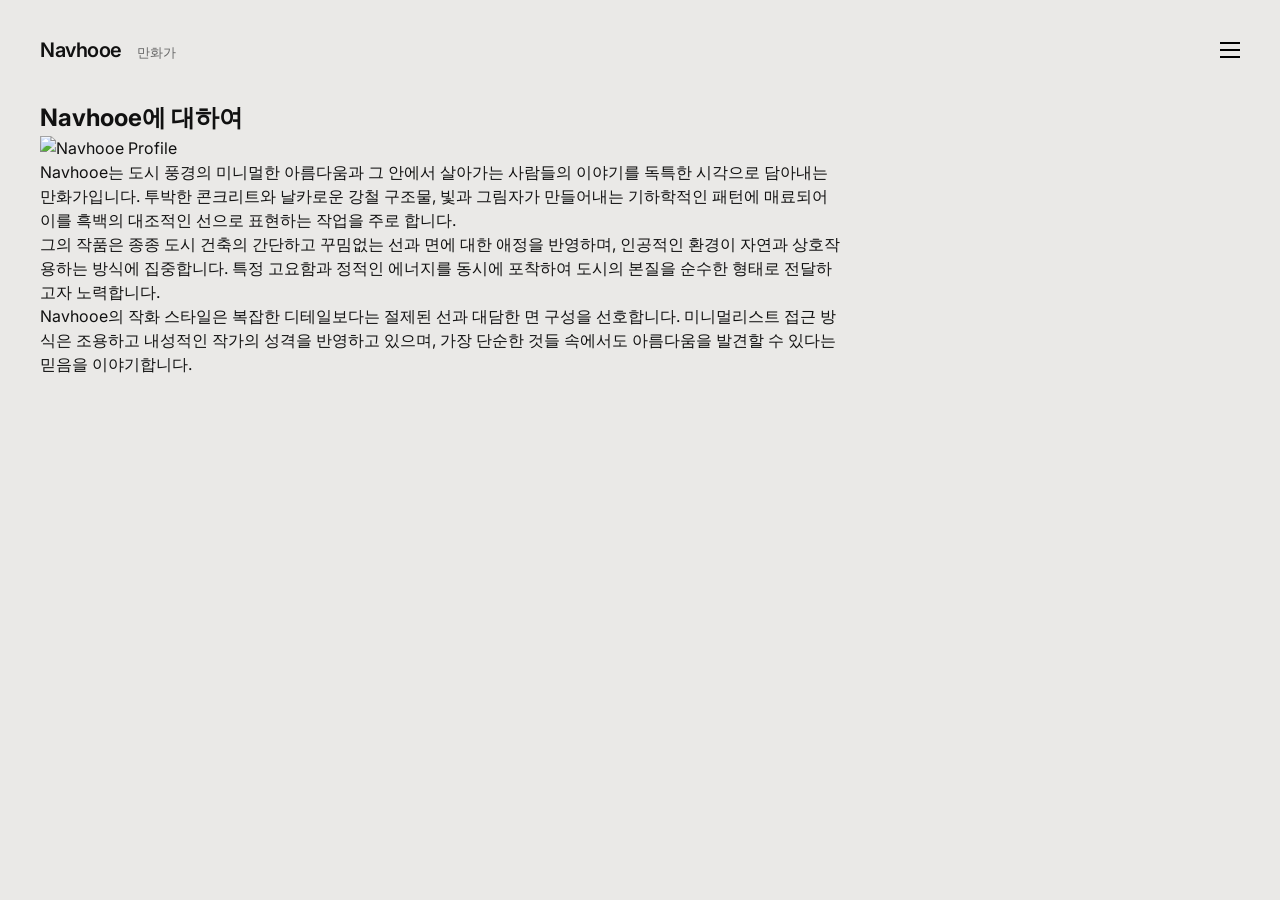
==== about.html @ 32b926d5 "Add files via upload" ====
<!DOCTYPE html>
<html lang="ko">
<head>
    <meta charset="UTF-8">
    <meta name="viewport" content="width=device-width, initial-scale=1.0">
    <title>Navhooe | About</title>
    <link rel="preconnect" href="https://fonts.googleapis.com">
    <link href="https://fonts.googleapis.com/css2?family=Inter:wght@300;400;600&display=swap" rel="stylesheet">
    <link rel="stylesheet" href="style.css">
</head>
<body>

    <header class="site-header">
        <div class="header-left">
            <h1 class="site-logo"><a href="index.html">Navhooe</a></h1>
            <span class="site-subtitle">만화가</span>
        </div>
        <button class="menu-toggle" id="menu-open-btn" aria-label="메뉴 열기">
            <span></span>
            <span></span>
            <span></span>
        </button>
    </header>

    <div class="menu-overlay" id="menu-overlay-area">
        <button class="menu-toggle" id="menu-close-btn" aria-label="메뉴 닫기" style="position: absolute; top: 40px; right: 40px;">
            <span></span>
            <span></span>
            <span></span>
        </button>
        <ul>
            <li><a href="index.html">포트폴리오</a></li>
            <li><a href="about.html">이 사이트에 대하여</a></li>
            <li><a href="#">연락하기</a></li>
        </ul>
    </div>

    <main class="about-container">
        <h2 class="about-page-title">Navhooe에 대하여</h2>
        
        <img src="https://images.unsplash.com/photo-1599566150163-29194dcaad36?&auto=format&fit=crop&w=600&q=80" alt="Navhooe Profile" class="about-page-image">
        
        <div class="about-page-body">
            <p>Navhooe는 도시 풍경의 미니멀한 아름다움과 그 안에서 살아가는 사람들의 이야기를 독특한 시각으로 담아내는 만화가입니다. 투박한 콘크리트와 날카로운 강철 구조물, 빛과 그림자가 만들어내는 기하학적인 패턴에 매료되어 이를 흑백의 대조적인 선으로 표현하는 작업을 주로 합니다.</p>
            <p>그의 작품은 종종 도시 건축의 간단하고 꾸밈없는 선과 면에 대한 애정을 반영하며, 인공적인 환경이 자연과 상호작용하는 방식에 집중합니다. 특정 고요함과 정적인 에너지를 동시에 포착하여 도시의 본질을 순수한 형태로 전달하고자 노력합니다.</p>
            <p>Navhooe의 작화 스타일은 복잡한 디테일보다는 절제된 선과 대담한 면 구성을 선호합니다. 미니멀리스트 접근 방식은 조용하고 내성적인 작가의 성격을 반영하고 있으며, 가장 단순한 것들 속에서도 아름다움을 발견할 수 있다는 믿음을 이야기합니다.</p>
        </div>
    </main>

    <script src="script.js"></script>
</body>
</html>
---- style.css ----
/* style.css */

/* --- 기본 설정 및 폰트 --- */
* { box-sizing: border-box; margin: 0; padding: 0; }
body {
    background-color: #eae9e7; /* 레퍼런스의 따뜻한 그레이 배경색 */
    color: #111;
    font-family: 'Inter', sans-serif; /* 전체 고딕체 적용 */
    line-height: 1.5;
    padding: 0 40px; /* 좌우 여백 */
    -webkit-font-smoothing: antialiased;
    position: relative; /* 오버레이 메뉴를 위해 */
    overflow-x: hidden;
}

a { text-decoration: none; color: inherit; transition: opacity 0.3s; }
a:hover { opacity: 0.6; }

/* --- 헤더 스타일: 좌 로고, 우 햄버거 (공통) --- */
.site-header {
    height: 100px;
    display: flex;
    justify-content: space-between;
    align-items: center;
    max-width: 1400px;
    margin: 0 auto;
    position: relative; /* 메뉴 토글 버튼을 위해 */
}

.header-left { display: flex; align-items: baseline; gap: 15px; }
/* 로고 및 직업 변경: Navhooe 만화가 */
.site-logo { font-size: 20px; font-weight: 600; letter-spacing: -0.5px; }
.site-subtitle { font-size: 13px; font-weight: 300; color: #666; }

/* --- 햄버거 메뉴 토글 버튼 (공통) --- */
.menu-toggle {
    background: none; border: none; cursor: pointer;
    width: 20px; height: 16px;
    display: flex; flex-direction: column; justify-content: space-between;
    z-index: 1001; /* 오버레이보다 위 */
}
.menu-toggle span { display: block; width: 100%; height: 2px; background-color: #000; transition: all 0.3s; }

/* 메뉴가 열렸을 때 햄버거 아이콘 변환 (X 형태) */
.menu-open .menu-toggle span:nth-child(1) { transform: rotate(45deg) translate(5px, 5px); }
.menu-open .menu-toggle span:nth-child(2) { opacity: 0; }
.menu-open .menu-toggle span:nth-child(3) { transform: rotate(-45deg) translate(5px, -5px); }

/* --- 오버레이 드롭다운 메뉴 스타일 (공통) --- */
.menu-overlay {
    position: fixed;
    top: 0; left: 0;
    width: 100%; height: 100%;
    background-color: rgba(234, 233, 231, 0.95); /* 투명한 따뜻한 그레이 배경 */
    z-index: 1000;
    display: flex;
    flex-direction: column;
    justify-content: center;
    align-items: center;
    opacity: 0; visibility: hidden; /* 기본: 숨김 */
    transition: all 0.4s ease-in-out;
}

/* 메뉴가 열렸을 때 오버레이 활성화 */
.menu-open .menu-overlay { opacity: 1; visibility: visible; }

.menu-overlay ul { list-style: none; text-align: center; }
.menu-overlay li { margin: 25px 0; }
.menu-overlay a {
    font-size: 28px;
    font-weight: 400;
    color: #000;
}
.menu-overlay a:hover { color: #888; }

/* --- [메인] 조밀한 불규칙 갤러리 (Masonry 레이아웃) --- */
.gallery-container {
    max-width: 1400px;
    margin: 20px auto 100px;
    column-count: 3; /* 세로 컬럼 수 */
    column-gap: 30px; /* 컬럼 사이 간격 */
}

/* 개별 이미지 아이템 - [수정] 클릭 가능하게 */
.post-article-card {
    break-inside: avoid; /* 이미지가 컬럼 사이에서 잘리지 않도록 함 */
    margin-bottom: 30px; /* 아래쪽 간격 */
    display: block; /* 클릭 가능 */
}

.post-image-thumbnail {
    width: 100%;
    height: auto;
    display: block;
    transition: transform 0.4s ease;
}
/* 호버 효과 */
.post-article-card:hover .post-image-thumbnail { transform: scale(1.03); }

/* --- [상세 페이지] 스타일 (post.html 용) --- */
.detail-container {
    max-width: 1000px;
    margin: 60px auto 100px;
}

.detail-post-article {
    text-align: left; /* 기본 정렬 */
}

.detail-post-image {
    width: 100%;
    height: auto;
    display: block;
    margin-bottom: 40px;
}

.detail-post-meta-area {
    margin-bottom: 30px;
}

.detail-post-title {
    font-size: 28px;
    font-weight: 600;
    margin-bottom: 10px;
}

.detail-post-date {
    font-size: 14px;
    color: #666;
    margin-bottom: 25px;
}

.detail-post-body {
    font-size: 16px;
    color: #333;
    max-width: 700px; /* 본문 폭 제한 */
    margin: 0 0 0 auto; /* [수정] 본문만 오른쪽 정렬 - image_2.png 스타일 */
}

/* --- [About 페이지] 스타일 (about.html 용) - [핵심] 가운데 정렬 --- */
.about-container {
    max-width: 800px;
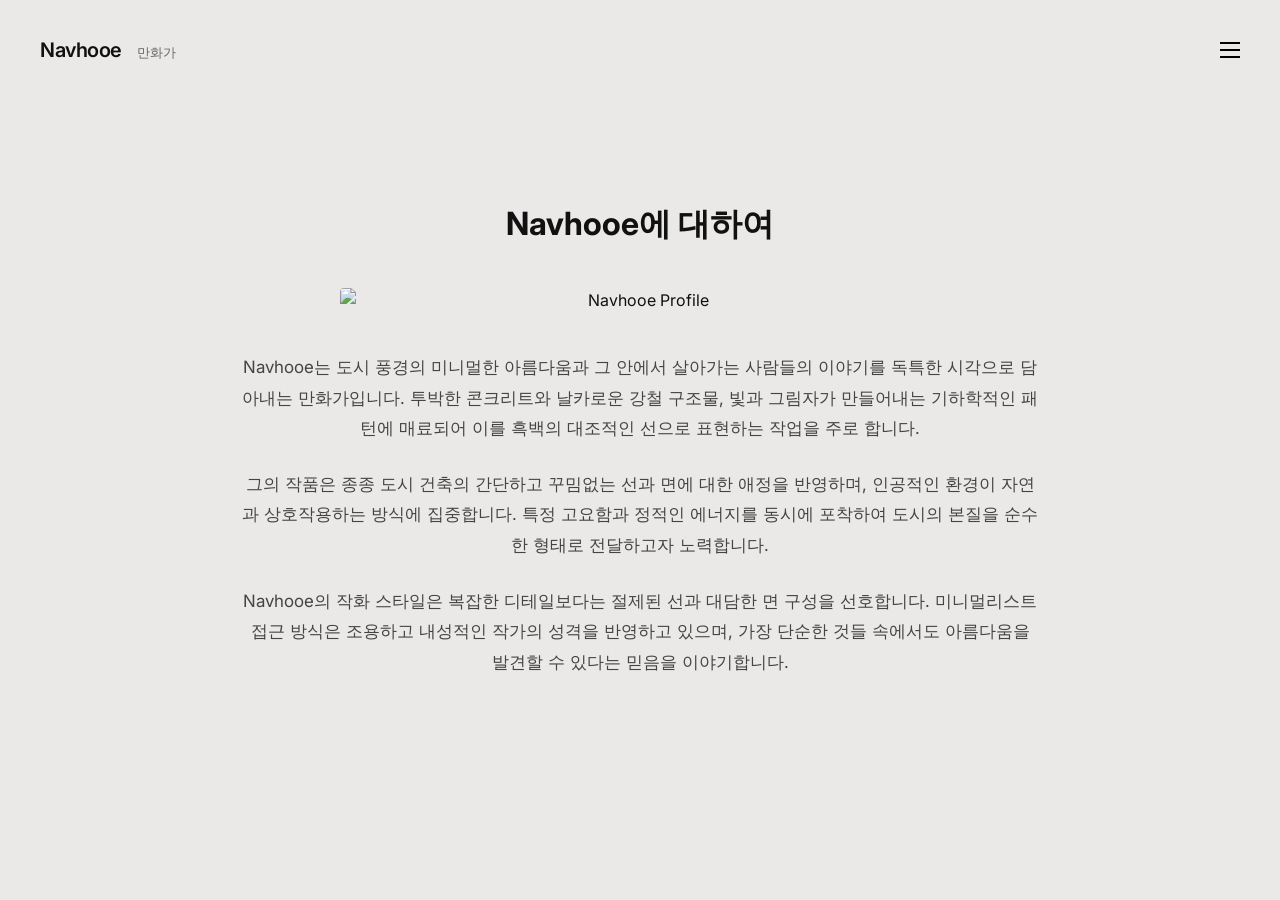
==== commit ee11ff39: "Add files via upload" ====
--- a/about.html
+++ b/about.html
@@ -15,7 +15,7 @@
             <h1 class="site-logo"><a href="index.html">Navhooe</a></h1>
             <span class="site-subtitle">만화가</span>
         </div>
-        <button class="menu-toggle" id="menu-open-btn" aria-label="메뉴 열기">
+        <button class="menu-toggle" id="menu-toggle-btn" aria-label="메뉴 열기">
             <span></span>
             <span></span>
             <span></span>
@@ -23,15 +23,12 @@
     </header>
 
     <div class="menu-overlay" id="menu-overlay-area">
-        <button class="menu-toggle" id="menu-close-btn" aria-label="메뉴 닫기" style="position: absolute; top: 40px; right: 40px;">
-            <span></span>
-            <span></span>
-            <span></span>
+        <button class="close-overlay" id="close-overlay-btn" aria-label="메뉴 닫기">
+            X
         </button>
         <ul>
             <li><a href="index.html">포트폴리오</a></li>
-            <li><a href="about.html">이 사이트에 대하여</a></li>
-            <li><a href="#">연락하기</a></li>
+            <li><a href="about.html">Erma에 대하여</a></li>
         </ul>
     </div>
 
--- a/style.css
+++ b/style.css
@@ -13,8 +13,19 @@
     overflow-x: hidden;
 }
 
-a { text-decoration: none; color: inherit; transition: opacity 0.3s; }
-a:hover { opacity: 0.6; }
+/* --- [핵심] 촌스러운 링크 스타일 제거 및 세련된 호버 효과 --- */
+a {
+    text-decoration: none; /* 밑줄 제거 */
+    color: #111; /* 보라색 대신 검정색 고정 */
+    transition: opacity 0.3s;
+}
+/* 다 가본 링크 색 제거: a:visited, a:active 모두 color를 #111로 고정 */
+a:visited, a:active {
+    color: #111; 
+}
+a:hover {
+    color: #888; /* 호버했을 때만 부드럽게 색 변화 */
+}
 
 /* --- 헤더 스타일: 좌 로고, 우 햄버거 (공통) --- */
 .site-header {
@@ -28,7 +39,6 @@
 }
 
 .header-left { display: flex; align-items: baseline; gap: 15px; }
-/* 로고 및 직업 변경: Navhooe 만화가 */
 .site-logo { font-size: 20px; font-weight: 600; letter-spacing: -0.5px; }
 .site-subtitle { font-size: 13px; font-weight: 300; color: #666; }
 
@@ -46,11 +56,11 @@
 .menu-open .menu-toggle span:nth-child(2) { opacity: 0; }
 .menu-open .menu-toggle span:nth-child(3) { transform: rotate(-45deg) translate(5px, -5px); }
 
-/* --- 오버레이 드롭다운 메뉴 스타일 (공통) --- */
+/* --- [수정] 오버레이 드롭다운 메뉴 스타일 (image_4.png처럼) --- */
 .menu-overlay {
     position: fixed;
     top: 0; left: 0;
-    width: 100%; height: 100%;
+    width: 100vw; height: 100vh;
     background-color: rgba(234, 233, 231, 0.95); /* 투명한 따뜻한 그레이 배경 */
     z-index: 1000;
     display: flex;
@@ -73,6 +83,22 @@
 }
 .menu-overlay a:hover { color: #888; }
 
+/* 오버레이 전용 'X' 닫기 아이콘 */
+.close-overlay {
+    position: absolute;
+    top: 40px;
+    right: 40px;
+    background: none;
+    border: none;
+    cursor: pointer;
+    font-size: 24px;
+    color: #000;
+    z-index: 1002;
+    display: none; /* 기본 숨김 */
+}
+.menu-open .close-overlay { display: block; } /* 메뉴 열렸을 때만 표시 */
+
+
 /* --- [메인] 조밀한 불규칙 갤러리 (Masonry 레이아웃) --- */
 .gallery-container {
     max-width: 1400px;
@@ -81,21 +107,20 @@
     column-gap: 30px; /* 컬럼 사이 간격 */
 }
 
-/* 개별 이미지 아이템 - [수정] 클릭 가능하게 */
+/* [핵심] 개별 포스트 아이템 - 클릭 가능하게 `<a>`로 구성 */
 .post-article-card {
     break-inside: avoid; /* 이미지가 컬럼 사이에서 잘리지 않도록 함 */
     margin-bottom: 30px; /* 아래쪽 간격 */
     display: block; /* 클릭 가능 */
-}
+    transition: transform 0.4s ease;
+}
+.post-article-card:hover { transform: scale(1.03); } /* 호버 효과 */
 
 .post-image-thumbnail {
     width: 100%;
     height: auto;
     display: block;
-    transition: transform 0.4s ease;
-}
-/* 호버 효과 */
-.post-article-card:hover .post-image-thumbnail { transform: scale(1.03); }
+}
 
 /* --- [상세 페이지] 스타일 (post.html 용) --- */
 .detail-container {
@@ -139,4 +164,42 @@
 
 /* --- [About 페이지] 스타일 (about.html 용) - [핵심] 가운데 정렬 --- */
 .about-container {
-    max-width: 800px;+    max-width: 800px;
+    margin: 100px auto;
+    text-align: center; /* 전체 가운데 정렬 */
+}
+
+.about-page-title {
+    font-size: 32px;
+    font-weight: 700;
+    margin-bottom: 40px;
+}
+
+.about-page-image {
+    width: 100%;
+    height: auto;
+    max-width: 600px;
+    border-radius: 4px;
+    margin: 0 auto 40px;
+    display: block;
+}
+
+.about-page-body p {
+    font-size: 17px;
+    color: #444;
+    margin-bottom: 25px;
+    line-height: 1.8;
+}
+
+/* --- 모바일 대응 --- */
+@media (max-width: 900px) {
+    body { padding: 0 20px; }
+    .gallery-container { column-count: 2; column-gap: 20px; }
+    .detail-container, .about-container { margin: 40px auto; }
+}
+@media (max-width: 600px) {
+    .gallery-container { column-count: 1; column-gap: 15px; }
+    .menu-overlay a { font-size: 20px; }
+    .detail-post-title { font-size: 22px; }
+    .detail-post-body { margin: 0; text-align: left; } /* 모바일에선 왼쪽 정렬 */
+}
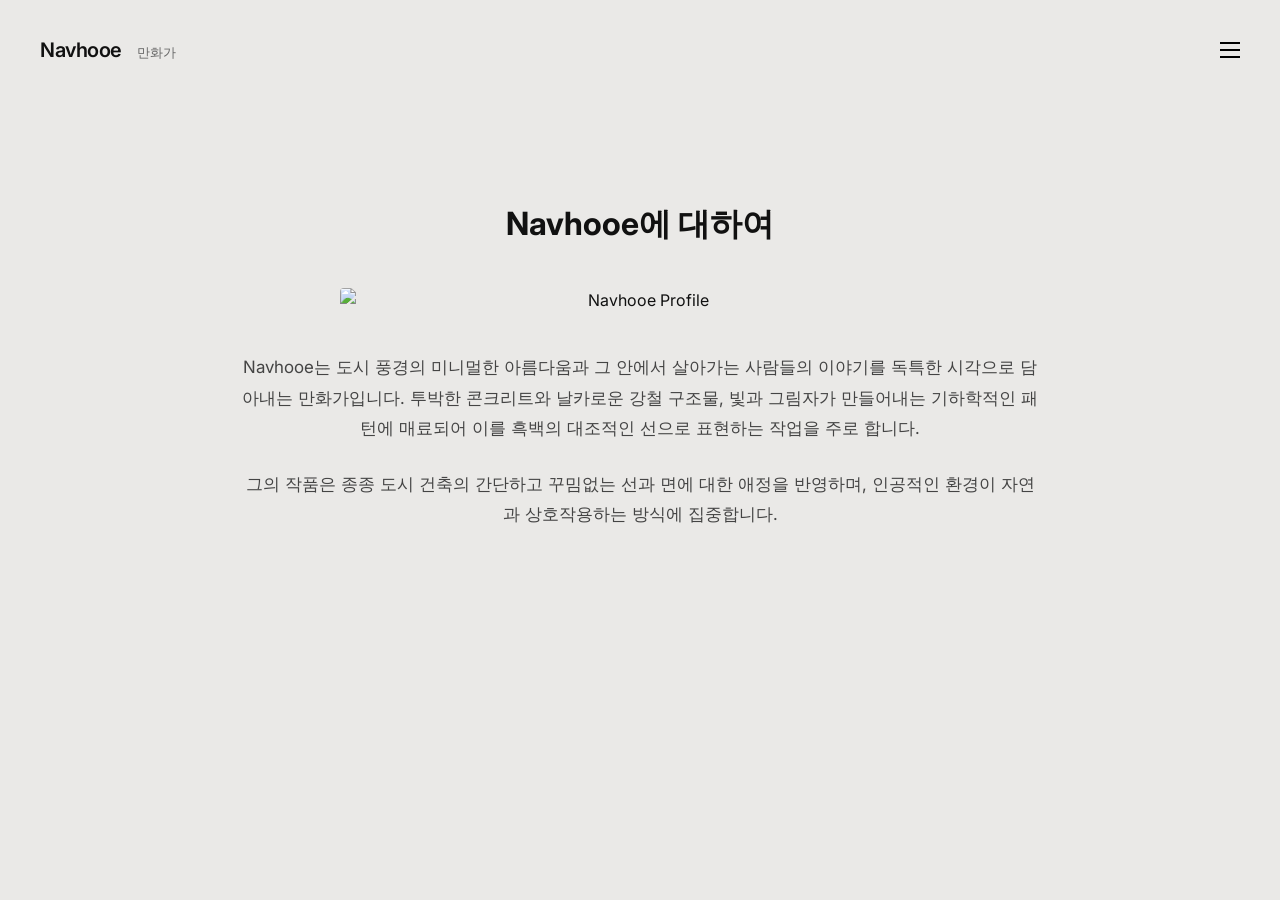
==== commit 805f4c83: "Add files via upload" ====
--- a/about.html
+++ b/about.html
@@ -9,41 +9,32 @@
     <link rel="stylesheet" href="style.css">
 </head>
 <body>
-
     <header class="site-header">
         <div class="header-left">
             <h1 class="site-logo"><a href="index.html">Navhooe</a></h1>
             <span class="site-subtitle">만화가</span>
         </div>
         <button class="menu-toggle" id="menu-toggle-btn" aria-label="메뉴 열기">
-            <span></span>
-            <span></span>
-            <span></span>
+            <span></span><span></span><span></span>
         </button>
     </header>
 
     <div class="menu-overlay" id="menu-overlay-area">
-        <button class="close-overlay" id="close-overlay-btn" aria-label="메뉴 닫기">
-            X
-        </button>
+        <button class="close-overlay" id="close-overlay-btn" aria-label="메뉴 닫기">X</button>
         <ul>
             <li><a href="index.html">포트폴리오</a></li>
-            <li><a href="about.html">Erma에 대하여</a></li>
+            <li><a href="about.html">이 사이트에 대하여</a></li>
         </ul>
     </div>
 
     <main class="about-container">
         <h2 class="about-page-title">Navhooe에 대하여</h2>
-        
         <img src="https://images.unsplash.com/photo-1599566150163-29194dcaad36?&auto=format&fit=crop&w=600&q=80" alt="Navhooe Profile" class="about-page-image">
-        
         <div class="about-page-body">
             <p>Navhooe는 도시 풍경의 미니멀한 아름다움과 그 안에서 살아가는 사람들의 이야기를 독특한 시각으로 담아내는 만화가입니다. 투박한 콘크리트와 날카로운 강철 구조물, 빛과 그림자가 만들어내는 기하학적인 패턴에 매료되어 이를 흑백의 대조적인 선으로 표현하는 작업을 주로 합니다.</p>
-            <p>그의 작품은 종종 도시 건축의 간단하고 꾸밈없는 선과 면에 대한 애정을 반영하며, 인공적인 환경이 자연과 상호작용하는 방식에 집중합니다. 특정 고요함과 정적인 에너지를 동시에 포착하여 도시의 본질을 순수한 형태로 전달하고자 노력합니다.</p>
-            <p>Navhooe의 작화 스타일은 복잡한 디테일보다는 절제된 선과 대담한 면 구성을 선호합니다. 미니멀리스트 접근 방식은 조용하고 내성적인 작가의 성격을 반영하고 있으며, 가장 단순한 것들 속에서도 아름다움을 발견할 수 있다는 믿음을 이야기합니다.</p>
+            <p>그의 작품은 종종 도시 건축의 간단하고 꾸밈없는 선과 면에 대한 애정을 반영하며, 인공적인 환경이 자연과 상호작용하는 방식에 집중합니다.</p>
         </div>
     </main>
-
     <script src="script.js"></script>
 </body>
 </html>
--- a/style.css
+++ b/style.css
@@ -1,205 +1,82 @@
-/* style.css */
-
-/* --- 기본 설정 및 폰트 --- */
 * { box-sizing: border-box; margin: 0; padding: 0; }
 body {
-    background-color: #eae9e7; /* 레퍼런스의 따뜻한 그레이 배경색 */
+    background-color: #eae9e7;
     color: #111;
-    font-family: 'Inter', sans-serif; /* 전체 고딕체 적용 */
+    font-family: 'Inter', sans-serif;
     line-height: 1.5;
-    padding: 0 40px; /* 좌우 여백 */
+    padding: 0 40px;
     -webkit-font-smoothing: antialiased;
-    position: relative; /* 오버레이 메뉴를 위해 */
     overflow-x: hidden;
 }
 
-/* --- [핵심] 촌스러운 링크 스타일 제거 및 세련된 호버 효과 --- */
-a {
-    text-decoration: none; /* 밑줄 제거 */
-    color: #111; /* 보라색 대신 검정색 고정 */
-    transition: opacity 0.3s;
+/* 다 가본 링크 색, 밑줄 제거 및 마우스 오버 효과 */
+a { text-decoration: none; color: #111; transition: opacity 0.3s; }
+a:visited, a:active { color: #111; }
+a:hover { color: #888; }
+
+.site-header {
+    height: 100px; display: flex; justify-content: space-between;
+    align-items: center; max-width: 1400px; margin: 0 auto; position: relative;
 }
-/* 다 가본 링크 색 제거: a:visited, a:active 모두 color를 #111로 고정 */
-a:visited, a:active {
-    color: #111; 
-}
-a:hover {
-    color: #888; /* 호버했을 때만 부드럽게 색 변화 */
-}
-
-/* --- 헤더 스타일: 좌 로고, 우 햄버거 (공통) --- */
-.site-header {
-    height: 100px;
-    display: flex;
-    justify-content: space-between;
-    align-items: center;
-    max-width: 1400px;
-    margin: 0 auto;
-    position: relative; /* 메뉴 토글 버튼을 위해 */
-}
-
 .header-left { display: flex; align-items: baseline; gap: 15px; }
 .site-logo { font-size: 20px; font-weight: 600; letter-spacing: -0.5px; }
 .site-subtitle { font-size: 13px; font-weight: 300; color: #666; }
 
-/* --- 햄버거 메뉴 토글 버튼 (공통) --- */
 .menu-toggle {
     background: none; border: none; cursor: pointer;
-    width: 20px; height: 16px;
-    display: flex; flex-direction: column; justify-content: space-between;
-    z-index: 1001; /* 오버레이보다 위 */
+    width: 20px; height: 16px; display: flex; flex-direction: column;
+    justify-content: space-between; z-index: 1001;
 }
 .menu-toggle span { display: block; width: 100%; height: 2px; background-color: #000; transition: all 0.3s; }
-
-/* 메뉴가 열렸을 때 햄버거 아이콘 변환 (X 형태) */
 .menu-open .menu-toggle span:nth-child(1) { transform: rotate(45deg) translate(5px, 5px); }
 .menu-open .menu-toggle span:nth-child(2) { opacity: 0; }
 .menu-open .menu-toggle span:nth-child(3) { transform: rotate(-45deg) translate(5px, -5px); }
 
-/* --- [수정] 오버레이 드롭다운 메뉴 스타일 (image_4.png처럼) --- */
 .menu-overlay {
-    position: fixed;
-    top: 0; left: 0;
-    width: 100vw; height: 100vh;
-    background-color: rgba(234, 233, 231, 0.95); /* 투명한 따뜻한 그레이 배경 */
-    z-index: 1000;
-    display: flex;
-    flex-direction: column;
-    justify-content: center;
-    align-items: center;
-    opacity: 0; visibility: hidden; /* 기본: 숨김 */
-    transition: all 0.4s ease-in-out;
+    position: fixed; top: 0; left: 0; width: 100vw; height: 100vh;
+    background-color: rgba(234, 233, 231, 0.95); z-index: 1000;
+    display: flex; flex-direction: column; justify-content: center; align-items: center;
+    opacity: 0; visibility: hidden; transition: all 0.4s ease-in-out;
 }
-
-/* 메뉴가 열렸을 때 오버레이 활성화 */
 .menu-open .menu-overlay { opacity: 1; visibility: visible; }
-
 .menu-overlay ul { list-style: none; text-align: center; }
 .menu-overlay li { margin: 25px 0; }
-.menu-overlay a {
-    font-size: 28px;
-    font-weight: 400;
-    color: #000;
-}
+.menu-overlay a { font-size: 28px; font-weight: 400; color: #000; }
 .menu-overlay a:hover { color: #888; }
 
-/* 오버레이 전용 'X' 닫기 아이콘 */
 .close-overlay {
-    position: absolute;
-    top: 40px;
-    right: 40px;
-    background: none;
-    border: none;
-    cursor: pointer;
-    font-size: 24px;
-    color: #000;
-    z-index: 1002;
-    display: none; /* 기본 숨김 */
+    position: absolute; top: 40px; right: 40px; background: none;
+    border: none; cursor: pointer; font-size: 24px; color: #000; z-index: 1002; display: none;
 }
-.menu-open .close-overlay { display: block; } /* 메뉴 열렸을 때만 표시 */
+.menu-open .close-overlay { display: block; }
 
+.gallery-container {
+    max-width: 1400px; margin: 20px auto 100px;
+    column-count: 3; column-gap: 30px;
+}
+.post-article-card {
+    break-inside: avoid; margin-bottom: 30px; display: block; transition: transform 0.4s ease;
+}
+.post-article-card:hover { transform: scale(1.03); cursor: pointer; }
+.post-image-thumbnail { width: 100%; height: auto; display: block; }
 
-/* --- [메인] 조밀한 불규칙 갤러리 (Masonry 레이아웃) --- */
-.gallery-container {
-    max-width: 1400px;
-    margin: 20px auto 100px;
-    column-count: 3; /* 세로 컬럼 수 */
-    column-gap: 30px; /* 컬럼 사이 간격 */
-}
+.detail-container { max-width: 1000px; margin: 60px auto 100px; }
+.detail-post-image { width: 100%; height: auto; display: block; margin-bottom: 40px; }
+.detail-post-meta-area { margin-bottom: 30px; }
+.detail-post-title { font-size: 28px; font-weight: 600; margin-bottom: 10px; }
+.detail-post-date { font-size: 14px; color: #666; margin-bottom: 25px; }
+.detail-post-body { font-size: 16px; color: #333; max-width: 700px; margin: 0 0 0 auto; }
 
-/* [핵심] 개별 포스트 아이템 - 클릭 가능하게 `<a>`로 구성 */
-.post-article-card {
-    break-inside: avoid; /* 이미지가 컬럼 사이에서 잘리지 않도록 함 */
-    margin-bottom: 30px; /* 아래쪽 간격 */
-    display: block; /* 클릭 가능 */
-    transition: transform 0.4s ease;
-}
-.post-article-card:hover { transform: scale(1.03); } /* 호버 효과 */
+.about-container { max-width: 800px; margin: 100px auto; text-align: center; }
+.about-page-title { font-size: 32px; font-weight: 700; margin-bottom: 40px; }
+.about-page-image { width: 100%; height: auto; max-width: 600px; border-radius: 4px; margin: 0 auto 40px; display: block; }
+.about-page-body p { font-size: 17px; color: #444; margin-bottom: 25px; line-height: 1.8; }
 
-.post-image-thumbnail {
-    width: 100%;
-    height: auto;
-    display: block;
-}
-
-/* --- [상세 페이지] 스타일 (post.html 용) --- */
-.detail-container {
-    max-width: 1000px;
-    margin: 60px auto 100px;
-}
-
-.detail-post-article {
-    text-align: left; /* 기본 정렬 */
-}
-
-.detail-post-image {
-    width: 100%;
-    height: auto;
-    display: block;
-    margin-bottom: 40px;
-}
-
-.detail-post-meta-area {
-    margin-bottom: 30px;
-}
-
-.detail-post-title {
-    font-size: 28px;
-    font-weight: 600;
-    margin-bottom: 10px;
-}
-
-.detail-post-date {
-    font-size: 14px;
-    color: #666;
-    margin-bottom: 25px;
-}
-
-.detail-post-body {
-    font-size: 16px;
-    color: #333;
-    max-width: 700px; /* 본문 폭 제한 */
-    margin: 0 0 0 auto; /* [수정] 본문만 오른쪽 정렬 - image_2.png 스타일 */
-}
-
-/* --- [About 페이지] 스타일 (about.html 용) - [핵심] 가운데 정렬 --- */
-.about-container {
-    max-width: 800px;
-    margin: 100px auto;
-    text-align: center; /* 전체 가운데 정렬 */
-}
-
-.about-page-title {
-    font-size: 32px;
-    font-weight: 700;
-    margin-bottom: 40px;
-}
-
-.about-page-image {
-    width: 100%;
-    height: auto;
-    max-width: 600px;
-    border-radius: 4px;
-    margin: 0 auto 40px;
-    display: block;
-}
-
-.about-page-body p {
-    font-size: 17px;
-    color: #444;
-    margin-bottom: 25px;
-    line-height: 1.8;
-}
-
-/* --- 모바일 대응 --- */
 @media (max-width: 900px) {
     body { padding: 0 20px; }
     .gallery-container { column-count: 2; column-gap: 20px; }
-    .detail-container, .about-container { margin: 40px auto; }
 }
 @media (max-width: 600px) {
     .gallery-container { column-count: 1; column-gap: 15px; }
-    .menu-overlay a { font-size: 20px; }
-    .detail-post-title { font-size: 22px; }
-    .detail-post-body { margin: 0; text-align: left; } /* 모바일에선 왼쪽 정렬 */
+    .detail-post-body { margin: 0; }
 }
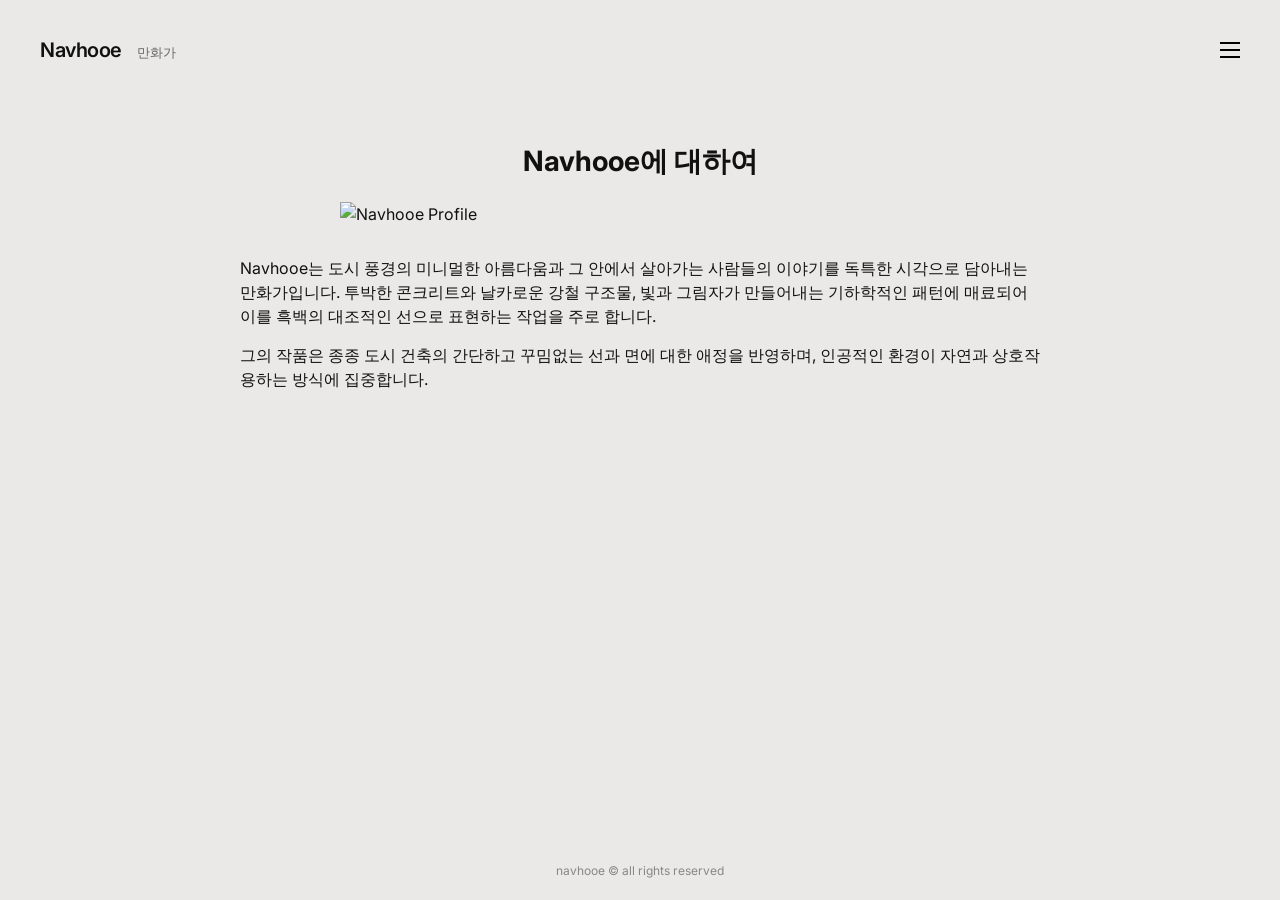
==== commit 19f3c4ab: "Add files via upload" ====
--- a/about.html
+++ b/about.html
@@ -14,13 +14,12 @@
             <h1 class="site-logo"><a href="index.html">Navhooe</a></h1>
             <span class="site-subtitle">만화가</span>
         </div>
-        <button class="menu-toggle" id="menu-toggle-btn" aria-label="메뉴 열기">
+        <button class="menu-toggle" id="menu-toggle-btn" aria-label="메뉴 토글">
             <span></span><span></span><span></span>
         </button>
     </header>
 
     <div class="menu-overlay" id="menu-overlay-area">
-        <button class="close-overlay" id="close-overlay-btn" aria-label="메뉴 닫기">X</button>
         <ul>
             <li><a href="index.html">포트폴리오</a></li>
             <li><a href="about.html">이 사이트에 대하여</a></li>
@@ -35,6 +34,11 @@
             <p>그의 작품은 종종 도시 건축의 간단하고 꾸밈없는 선과 면에 대한 애정을 반영하며, 인공적인 환경이 자연과 상호작용하는 방식에 집중합니다.</p>
         </div>
     </main>
+
+    <footer class="site-footer">
+        navhooe &copy; all rights reserved
+    </footer>
+
     <script src="script.js"></script>
 </body>
 </html>
--- a/style.css
+++ b/style.css
@@ -1,82 +1,173 @@
+/* style.css */
+
+/* --- 기본 설정 및 폰트 --- */
 * { box-sizing: border-box; margin: 0; padding: 0; }
 body {
-    background-color: #eae9e7;
+    background-color: #eae9e7; /* 레퍼런스의 따뜻한 그레이 배경색 */
     color: #111;
     font-family: 'Inter', sans-serif;
     line-height: 1.5;
-    padding: 0 40px;
+    padding: 0 40px; /* 좌우 여백 */
     -webkit-font-smoothing: antialiased;
+    position: relative; 
     overflow-x: hidden;
+    display: flex;
+    flex-direction: column;
+    min-height: 100vh; /* 푸터를 하단에 고정하기 위함 */
 }
 
-/* 다 가본 링크 색, 밑줄 제거 및 마우스 오버 효과 */
-a { text-decoration: none; color: #111; transition: opacity 0.3s; }
-a:visited, a:active { color: #111; }
-a:hover { color: #888; }
+/* --- 링크 스타일 --- */
+a {
+    text-decoration: none; 
+    color: #111; 
+    transition: opacity 0.3s;
+}
+a:visited, a:active {
+    color: #111; 
+}
+a:hover {
+    color: #888; 
+}
 
+/* --- 헤더 스타일 --- */
 .site-header {
-    height: 100px; display: flex; justify-content: space-between;
-    align-items: center; max-width: 1400px; margin: 0 auto; position: relative;
+    height: 100px;
+    display: flex;
+    justify-content: space-between;
+    align-items: center;
+    max-width: 1400px;
+    width: 100%;
+    margin: 0 auto;
+    position: relative; 
+    z-index: 1002; /* 오버레이 메뉴보다 위로 오도록 설정 */
 }
+
 .header-left { display: flex; align-items: baseline; gap: 15px; }
 .site-logo { font-size: 20px; font-weight: 600; letter-spacing: -0.5px; }
 .site-subtitle { font-size: 13px; font-weight: 300; color: #666; }
 
+/* --- 햄버거 메뉴 토글 버튼 --- */
 .menu-toggle {
     background: none; border: none; cursor: pointer;
-    width: 20px; height: 16px; display: flex; flex-direction: column;
-    justify-content: space-between; z-index: 1001;
+    width: 20px; height: 16px;
+    display: flex; flex-direction: column; justify-content: space-between;
+    z-index: 1002; 
 }
 .menu-toggle span { display: block; width: 100%; height: 2px; background-color: #000; transition: all 0.3s; }
-.menu-open .menu-toggle span:nth-child(1) { transform: rotate(45deg) translate(5px, 5px); }
+
+/* 메뉴가 열렸을 때 햄버거 아이콘 변환 (X 형태) */
+.menu-open .menu-toggle span:nth-child(1) { transform: translateY(7px) rotate(45deg); }
 .menu-open .menu-toggle span:nth-child(2) { opacity: 0; }
-.menu-open .menu-toggle span:nth-child(3) { transform: rotate(-45deg) translate(5px, -5px); }
+.menu-open .menu-toggle span:nth-child(3) { transform: translateY(-7px) rotate(-45deg); }
 
+/* --- [수정] 오버레이 메뉴 (우측 상단 정렬 및 글자 크기 축소) --- */
 .menu-overlay {
-    position: fixed; top: 0; left: 0; width: 100vw; height: 100vh;
-    background-color: rgba(234, 233, 231, 0.95); z-index: 1000;
-    display: flex; flex-direction: column; justify-content: center; align-items: center;
-    opacity: 0; visibility: hidden; transition: all 0.4s ease-in-out;
+    position: fixed;
+    top: 0; left: 0; width: 100%; height: 100%;
+    background-color: rgba(234, 233, 231, 0.95); /* 배경색과 비슷하게, 살짝 투명도 적용 */
+    z-index: 1000;
+    opacity: 0;
+    visibility: hidden;
+    transition: opacity 0.3s ease, visibility 0.3s ease;
+    
+    /* 텍스트 우측 상단 배치 */
+    display: flex;
+    justify-content: flex-end; 
+    padding-top: 100px; /* 헤더 높이만큼 띄움 */
+    padding-right: 40px; /* 전체 body 여백과 동일하게 적용 */
 }
-.menu-open .menu-overlay { opacity: 1; visibility: visible; }
-.menu-overlay ul { list-style: none; text-align: center; }
-.menu-overlay li { margin: 25px 0; }
-.menu-overlay a { font-size: 28px; font-weight: 400; color: #000; }
-.menu-overlay a:hover { color: #888; }
 
-.close-overlay {
-    position: absolute; top: 40px; right: 40px; background: none;
-    border: none; cursor: pointer; font-size: 24px; color: #000; z-index: 1002; display: none;
+.menu-open .menu-overlay {
+    opacity: 1;
+    visibility: visible;
 }
-.menu-open .close-overlay { display: block; }
 
-.gallery-container {
-    max-width: 1400px; margin: 20px auto 100px;
-    column-count: 3; column-gap: 30px;
+.menu-overlay ul {
+    list-style: none;
+    text-align: right; /* 글자 우측 정렬 */
 }
-.post-article-card {
-    break-inside: avoid; margin-bottom: 30px; display: block; transition: transform 0.4s ease;
+
+.menu-overlay li {
+    margin-bottom: 20px;
 }
-.post-article-card:hover { transform: scale(1.03); cursor: pointer; }
-.post-image-thumbnail { width: 100%; height: auto; display: block; }
 
-.detail-container { max-width: 1000px; margin: 60px auto 100px; }
-.detail-post-image { width: 100%; height: auto; display: block; margin-bottom: 40px; }
-.detail-post-meta-area { margin-bottom: 30px; }
-.detail-post-title { font-size: 28px; font-weight: 600; margin-bottom: 10px; }
-.detail-post-date { font-size: 14px; color: #666; margin-bottom: 25px; }
-.detail-post-body { font-size: 16px; color: #333; max-width: 700px; margin: 0 0 0 auto; }
+.menu-overlay a {
+    font-size: 14px; /* 글자 크기 줄임 (이미지 2 참고) */
+    font-weight: 400;
+    color: #111;
+}
 
-.about-container { max-width: 800px; margin: 100px auto; text-align: center; }
-.about-page-title { font-size: 32px; font-weight: 700; margin-bottom: 40px; }
-.about-page-image { width: 100%; height: auto; max-width: 600px; border-radius: 4px; margin: 0 auto 40px; display: block; }
-.about-page-body p { font-size: 17px; color: #444; margin-bottom: 25px; line-height: 1.8; }
+/* --- 메인 컨텐츠 영역 (푸터를 하단으로 밀어내기) --- */
+main {
+    flex: 1; /* 남은 공간을 모두 차지하여 푸터가 밑으로 가게 함 */
+    max-width: 1400px;
+    width: 100%;
+    margin: 0 auto;
+}
 
-@media (max-width: 900px) {
-    body { padding: 0 20px; }
-    .gallery-container { column-count: 2; column-gap: 20px; }
+/* --- 갤러리 및 상세페이지 스타일 --- */
+.gallery-container { 
+    display: grid; 
+    grid-template-columns: repeat(auto-fill, minmax(300px, 1fr)); 
+    gap: 20px; 
+    padding: 40px 0; 
 }
-@media (max-width: 600px) {
-    .gallery-container { column-count: 1; column-gap: 15px; }
-    .detail-post-body { margin: 0; }
+.post-image-thumbnail { 
+    width: 100%; 
+    height: auto; 
+    display: block; 
+    object-fit: cover; 
+}
+.detail-post-image { 
+    max-width: 100%; 
+    height: auto; 
+    display: block; 
+    margin: 0 auto 20px; 
+}
+.detail-post-meta-area { 
+    text-align: center; 
+    margin-bottom: 30px; 
+}
+.detail-post-title { 
+    font-size: 24px; 
+    margin-bottom: 5px; 
+}
+.detail-post-date { 
+    font-size: 14px; 
+    color: #666; 
+}
+.detail-post-body { 
+    max-width: 800px; 
+    margin: 0 auto; 
+    line-height: 1.8; 
+}
+
+/* --- About 페이지 스타일 --- */
+.about-container { 
+    max-width: 800px; 
+    margin: 0 auto; 
+    padding: 40px 0; 
+}
+.about-page-title { 
+    font-size: 28px; 
+    margin-bottom: 20px; 
+    text-align: center; 
+}
+.about-page-image { 
+    width: 100%; 
+    max-width: 600px; 
+    display: block; 
+    margin: 0 auto 30px; 
+}
+.about-page-body p {
+    margin-bottom: 15px;
+}
+
+/* --- [수정] 하단 푸터 (카피라이트) 스타일 --- */
+.site-footer {
+    text-align: center;
+    padding: 40px 0 20px;
+    font-size: 12px;
+    color: #888;
+    width: 100%;
 }
